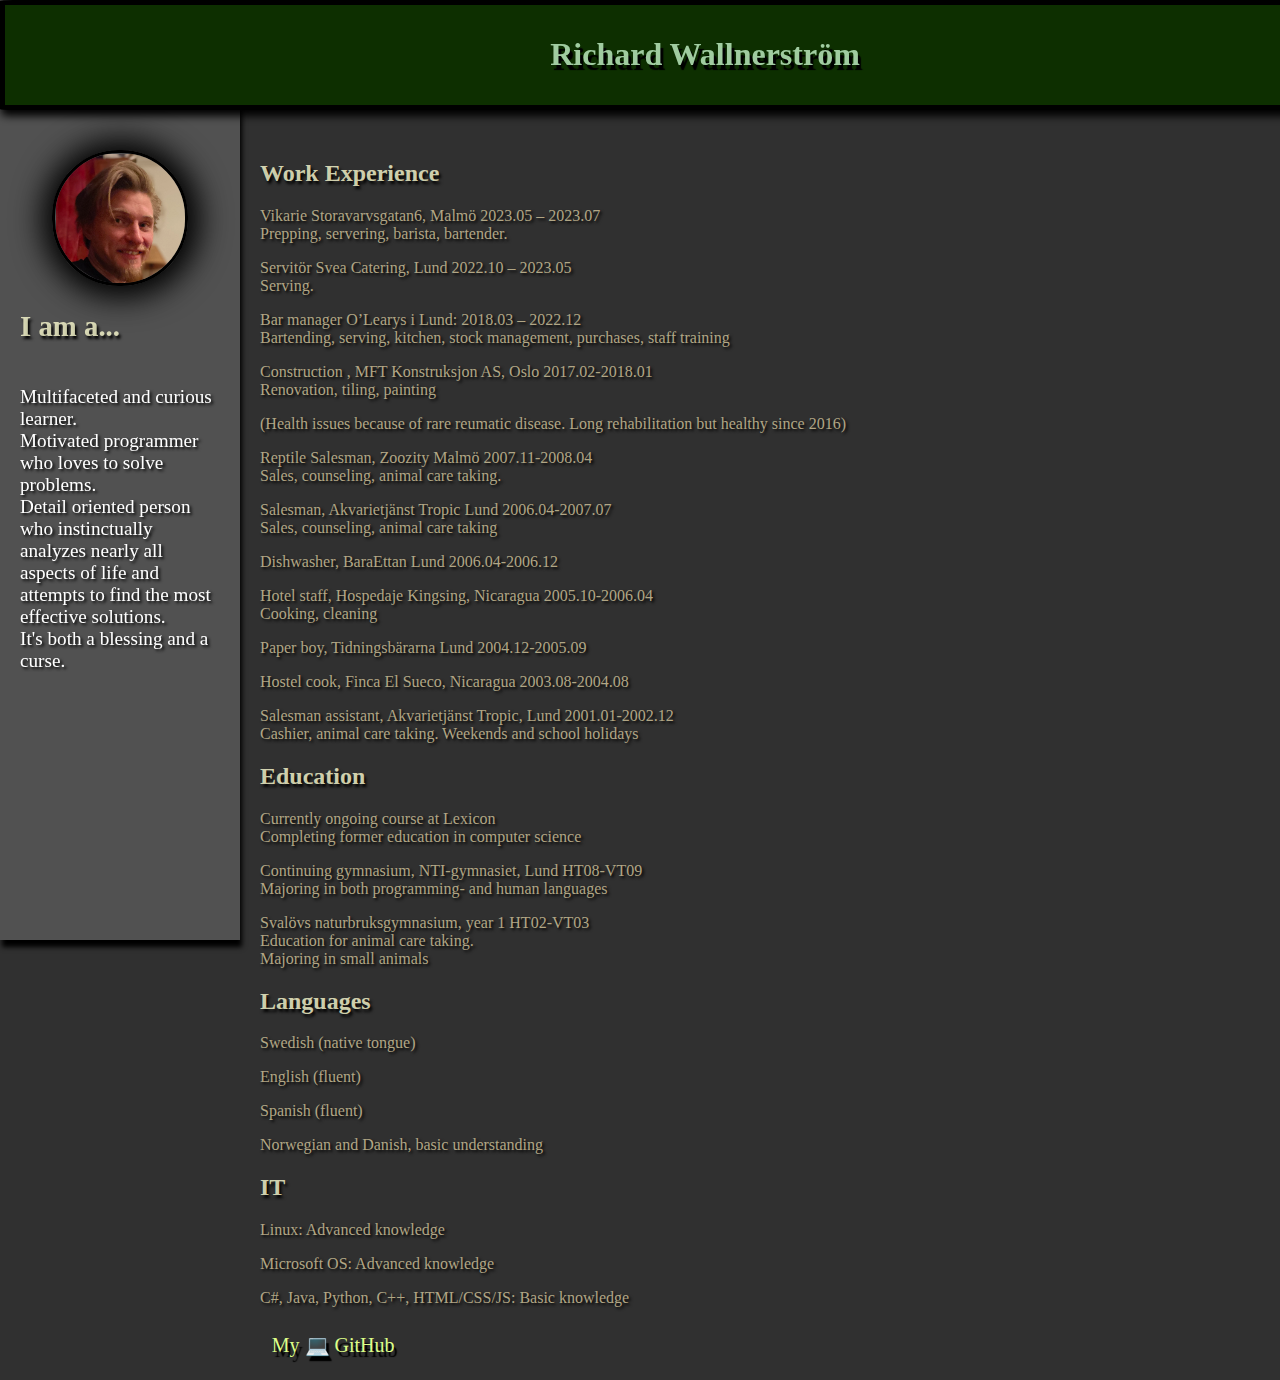
==== index.html @ 9d4956f6 "first linux commit" ====
<!DOCTYPE html>
<html lang="en">
<head>
    <meta charset="UTF-8">
    <meta name="viewport" content="width=device-width, initial-scale=1.0">
    <title>Richard Wallnerströms CV</title>
    <link rel="stylesheet" type="text/css" href="styles.css">
</head>
<body>
    <main>
        <header>
            <div class="topBar">
                <!-- Content for your top bar goes here -->
                <h1 class="text-with-border">Richard Wallnerström</h1>
            </div>
        </header>
        <div class="leftBar">
            <div class="image-container">
                <img src="images/profilepic.jpg" alt="placeholder" /> 
            </div>
            <div class="text-container">
                <h2>I am a...</h2> 
                <p> Multifaceted and curious learner. <br>
                    Motivated programmer who loves to solve problems. <br>
                    Detail oriented person who instinctually analyzes nearly all 
                    aspects of life and attempts to find the most effective solutions. <br> 
                    It's both a blessing and a curse.

                </p>
            </div>
        </div>
        <div class = "rightBar">
            <h2> Work Experience </h2>
            <p>Vikarie Storavarvsgatan6, Malmö 2023.05 – 2023.07<br>
                Prepping, servering, barista, bartender.</p>
            
            <p>Servitör Svea Catering, Lund 2022.10 – 2023.05<br>
                Serving.</p>
            
            <p>Bar manager O’Learys i Lund: 2018.03 – 2022.12<br>
                Bartending, serving, kitchen, stock management, purchases, staff training</p>
            
            <p>Construction , MFT Konstruksjon AS, Oslo 2017.02-2018.01<br>
                Renovation, tiling, painting</p>
            
            <p>(Health issues because of rare reumatic disease. Long rehabilitation but healthy since 2016)</p>
            
            <p>Reptile Salesman, Zoozity Malmö 2007.11-2008.04<br>
                Sales, counseling, animal care taking. </p>
            
            <p>Salesman, Akvarietjänst Tropic Lund 2006.04-2007.07<br>
                Sales, counseling, animal care taking</p>
            
            <p>Dishwasher, BaraEttan Lund 2006.04-2006.12<br></p>
            
            <p>Hotel staff, Hospedaje Kingsing, Nicaragua 2005.10-2006.04<br>
                Cooking, cleaning</p>
            
            <p>Paper boy, Tidningsbärarna Lund 2004.12-2005.09<br></p>
            
            <p>Hostel cook, Finca El Sueco, Nicaragua 2003.08-2004.08<br></p>
            
            <p>Salesman assistant, Akvarietjänst Tropic, Lund 2001.01-2002.12<br>
                Cashier, animal care taking. Weekends and school holidays</p>
            
            <h2>Education</h2>
            
            <p>Currently ongoing course at Lexicon<br>
                Completing former education in computer science</p>
            <p>Continuing gymnasium, NTI-gymnasiet, Lund HT08-VT09<br>
                Majoring in both programming- and human languages</p>
            
            <p>Svalövs naturbruksgymnasium, year 1 HT02-VT03<br>
            Education for animal care taking. <br> 
            Majoring in small animals</p>
            
            <h2>Languages</h2>
            
            <p>Swedish (native tongue)</p>
            
            <p>English (fluent)</p>
            
            <p>Spanish (fluent)</p>
            
            <p>Norwegian and Danish, basic understanding</p>
                        
            <h2>IT</h2>
            
            <p>Linux: Advanced knowledge</p>

            <p>Microsoft OS: Advanced knowledge</p>
            
            <p>C#, Java, Python, C++, HTML/CSS/JS: Basic knowledge</p>
                        
                <footer>
                            <a href="https://github.com/RichardWallnerstrom">
                                <span aria-hidden="true">My &#x1F4BB; GitHub</span>
                            </a>
                </footer>         
        </div>

    </main>
</body>
</html>
---- styles.css ----
body {
    margin: 0;
    padding: 0 0 0 20px;
    display: flex;
    background-color: #000000cf;
    color: rgb(177, 166, 133);
}
main {
    margin-left: 220px; 
    padding: 20px 0px 0px 0px; 
}
h1 {
    color: rgb(160, 204, 160);
    text-shadow: 3px 5px 1px #000000;
    text-decoration: solid;
    margin-left: 100px;
}
h2 {
    color: rgba(248, 248, 205, 0.822);
    text-shadow: 2px 3px 3px #000000;
    text-decoration: solid;
}
p {
    text-shadow: 2px 2px 3px #000000;
    text-decoration: solid;
}
.topBar {
    display: flex;
    box-shadow: 2px 5px 8px 1px black;
    border: 5px solid black;
    border-radius: 1%;
    position: fixed;
    top: 0;
    left: 0;
    margin: 0px;
    width: 100%;
    background-color: #0d2f00; 
    color: white; 
    padding: 10px; 
    justify-content: center ;
    z-index: 1000;
}
.rightBar {
    padding: 20px; 
    margin: 100px 0 0 0;
}
.leftBar {
    position: fixed;
    top: 0;
    left: 0;
    height: 100%; 
    width: 200px; 
    background-color: #8888885f; 
    color: white;
    box-shadow: 2px 7px 5px black;
    display: flex;
    flex-direction: column;
    align-items: center;
    padding: 20px; 
    font-size: 1.2em;

}
.image-container {
    margin-top: 130px;
    display: flex;
    justify-content: center;
    align-items: center;
    width: 130px;
    height: 130px; 
    box-shadow: 1px 1px 30px 11px black;
    border-radius: 49%; 
    border: 3px solid black; 
    overflow: hidden; /* Clip the content inside the circular border */
}
.text-container {
    display: flex;
    flex-direction: column;
    justify-content: center;
}

img {
    min-width: 100%;
    max-width: 100%; 
    position: relative;
    width: 100px;
    top: 10px;
    left: 1px;
    filter: brightness(1.1);
}
footer {
    font-size: 2rem;
}
a, span {
    text-decoration: none;
    color: rgb(222, 255, 137);
    text-shadow: 3px 5px 1px #000000;
    text-decoration: solid;
    font-size: 20px;
    margin-left: 1%;
}
a :hover {
    text-decoration: none;
    color: rgb(143, 107, 254);
    text-shadow: 3px 5px 10px 20px #000000;
    font-size: 23px;
}
a :active {
    text-decoration: none;
    color: rgb(204, 177, 160);
    text-shadow: 3px 5px 1px #000000;
    text-decoration: solid;
    font-size: 20px;
}

 
a :visited {
    text-decoration: none;
    color: rgb(160, 204, 160);
    text-shadow: 3px 5px 1px #000000;
    text-decoration: solid;
    font-size: 20px;
}
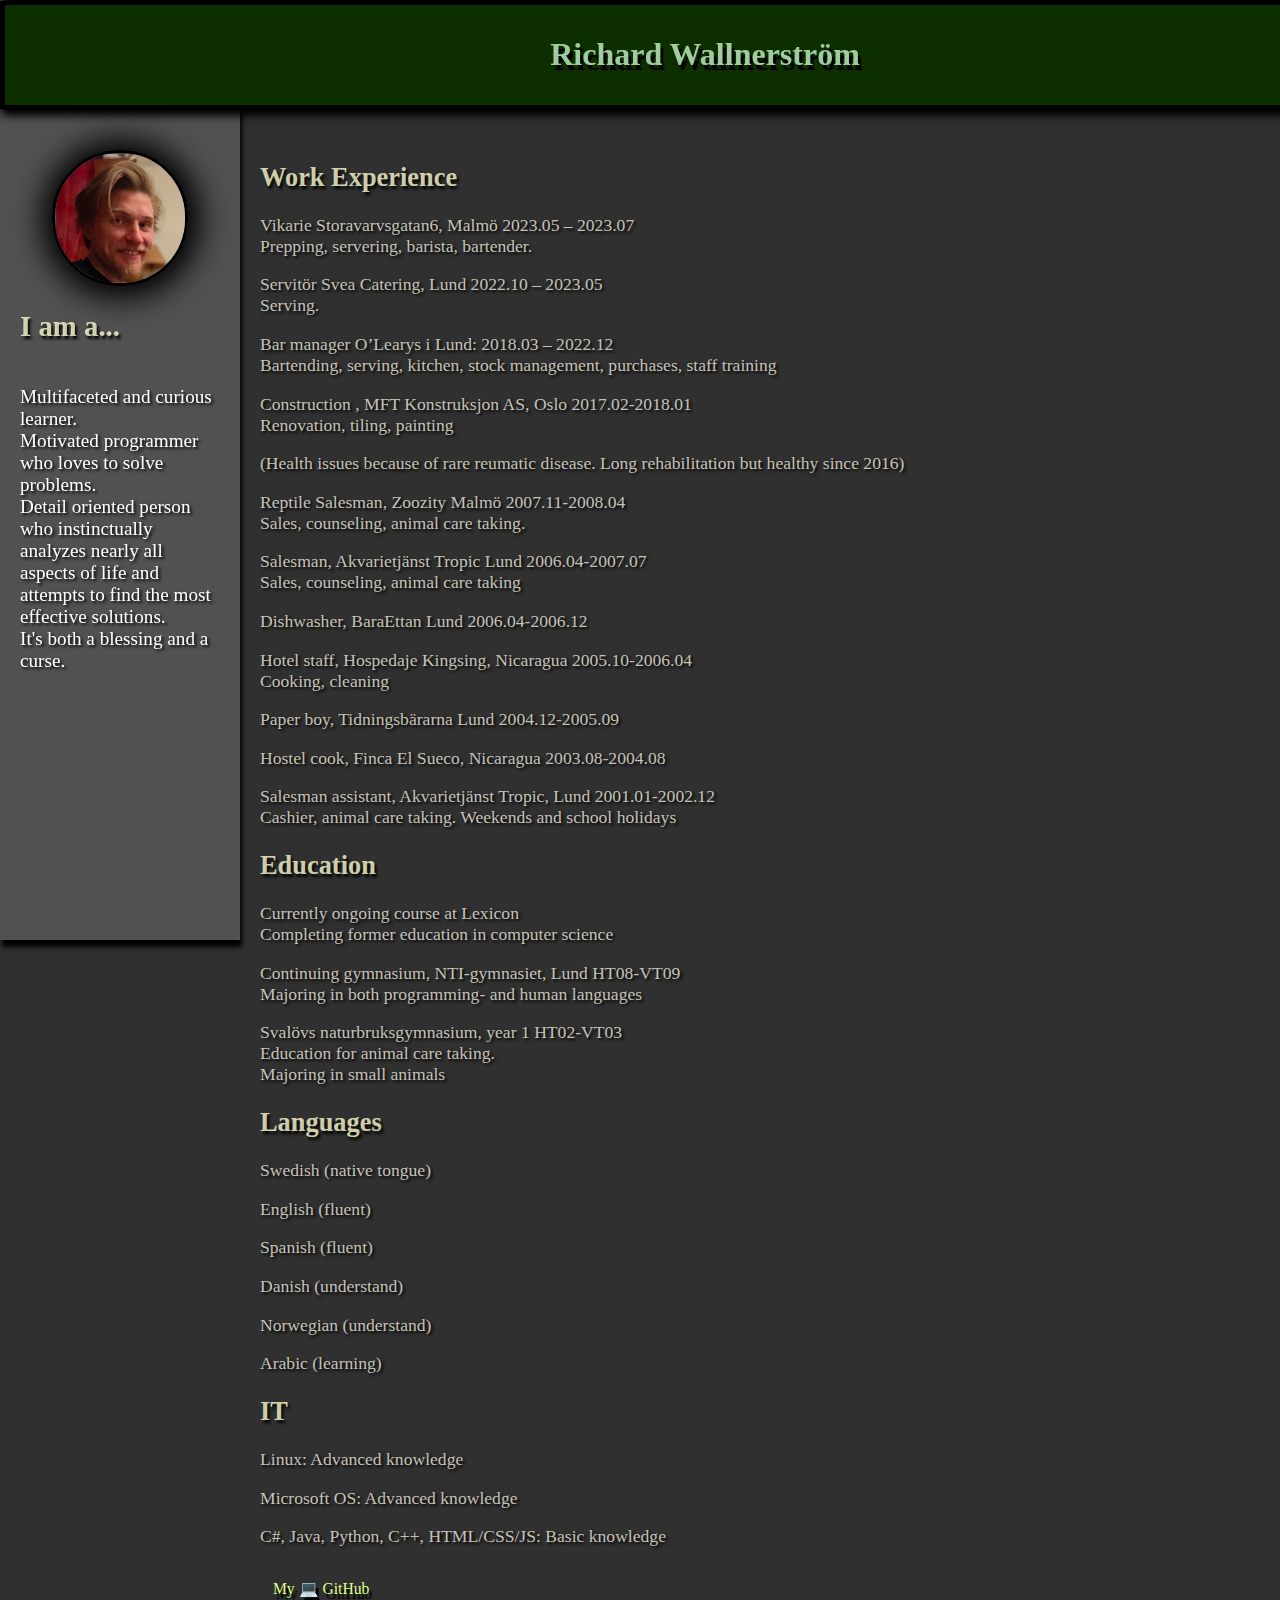
==== commit e5f835e2: "body p color. cleanup" ====
--- a/index.html
+++ b/index.html
@@ -10,7 +10,6 @@
     <main>
         <header>
             <div class="topBar">
-                <!-- Content for your top bar goes here -->
                 <h1 class="text-with-border">Richard Wallnerström</h1>
             </div>
         </header>
@@ -24,8 +23,7 @@
                     Motivated programmer who loves to solve problems. <br>
                     Detail oriented person who instinctually analyzes nearly all 
                     aspects of life and attempts to find the most effective solutions. <br> 
-                    It's both a blessing and a curse.
-
+                    It's both a blessing and a curse. <br>
                 </p>
             </div>
         </div>
@@ -82,7 +80,12 @@
             
             <p>Spanish (fluent)</p>
             
-            <p>Norwegian and Danish, basic understanding</p>
+            <p>Danish (understand)</p> 
+
+            <p>Norwegian (understand)</p>
+
+            <p>Arabic (learning)</p>
+
                         
             <h2>IT</h2>
             
--- a/styles.css
+++ b/styles.css
@@ -3,7 +3,8 @@
     padding: 0 0 0 20px;
     display: flex;
     background-color: #000000cf;
-    color: rgb(177, 166, 133);
+    color: rgb(197, 194, 184);
+    
 }
 main {
     margin-left: 220px; 
@@ -43,6 +44,7 @@
 .rightBar {
     padding: 20px; 
     margin: 100px 0 0 0;
+    font-size: 1.1em;
 }
 .leftBar {
     position: fixed;
@@ -95,14 +97,14 @@
     color: rgb(222, 255, 137);
     text-shadow: 3px 5px 1px #000000;
     text-decoration: solid;
-    font-size: 20px;
+    font-size: 0.7em;
     margin-left: 1%;
 }
 a :hover {
     text-decoration: none;
-    color: rgb(143, 107, 254);
+    color: rgb(255, 196, 0);
     text-shadow: 3px 5px 10px 20px #000000;
-    font-size: 23px;
+    font-size: 0.8em;
 }
 a :active {
     text-decoration: none;
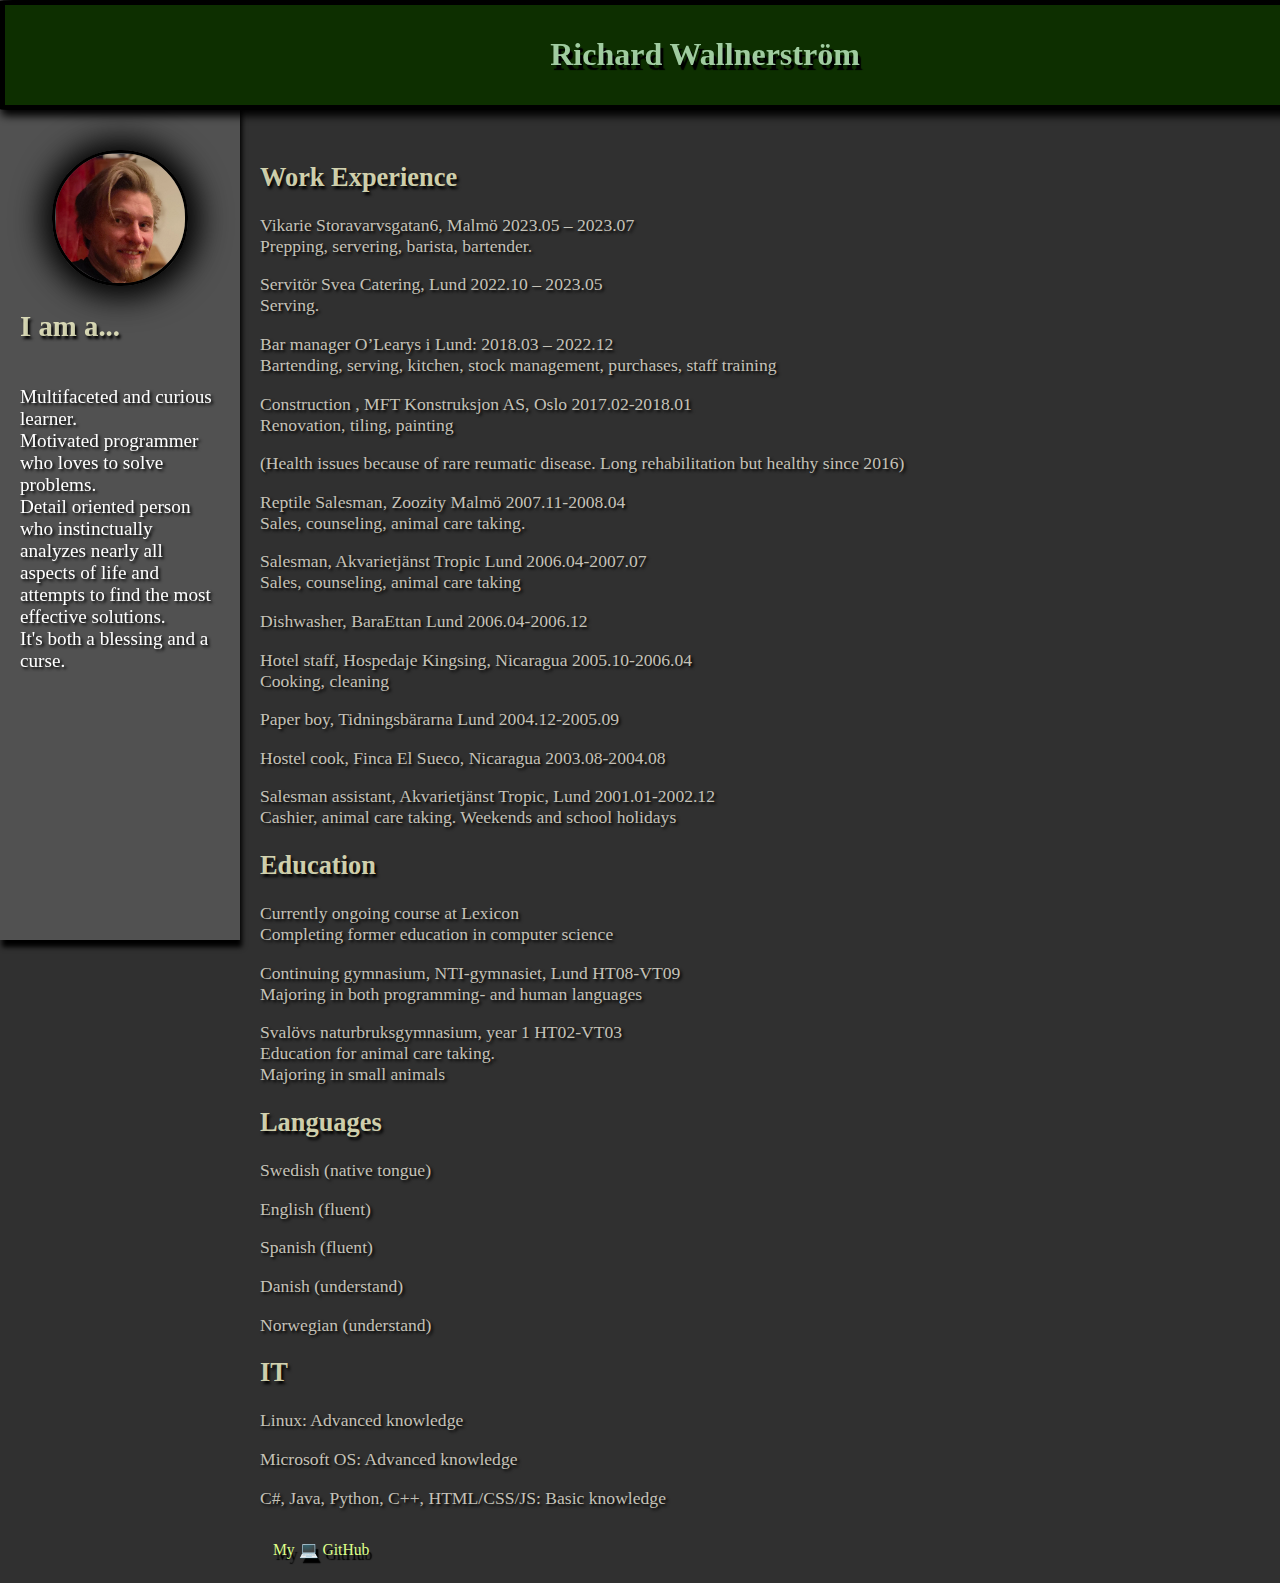
==== commit 2d8be81a: "changed top bar to not follow screen" ====
--- a/index.html
+++ b/index.html
@@ -84,8 +84,6 @@
 
             <p>Norwegian (understand)</p>
 
-            <p>Arabic (learning)</p>
-
                         
             <h2>IT</h2>
             
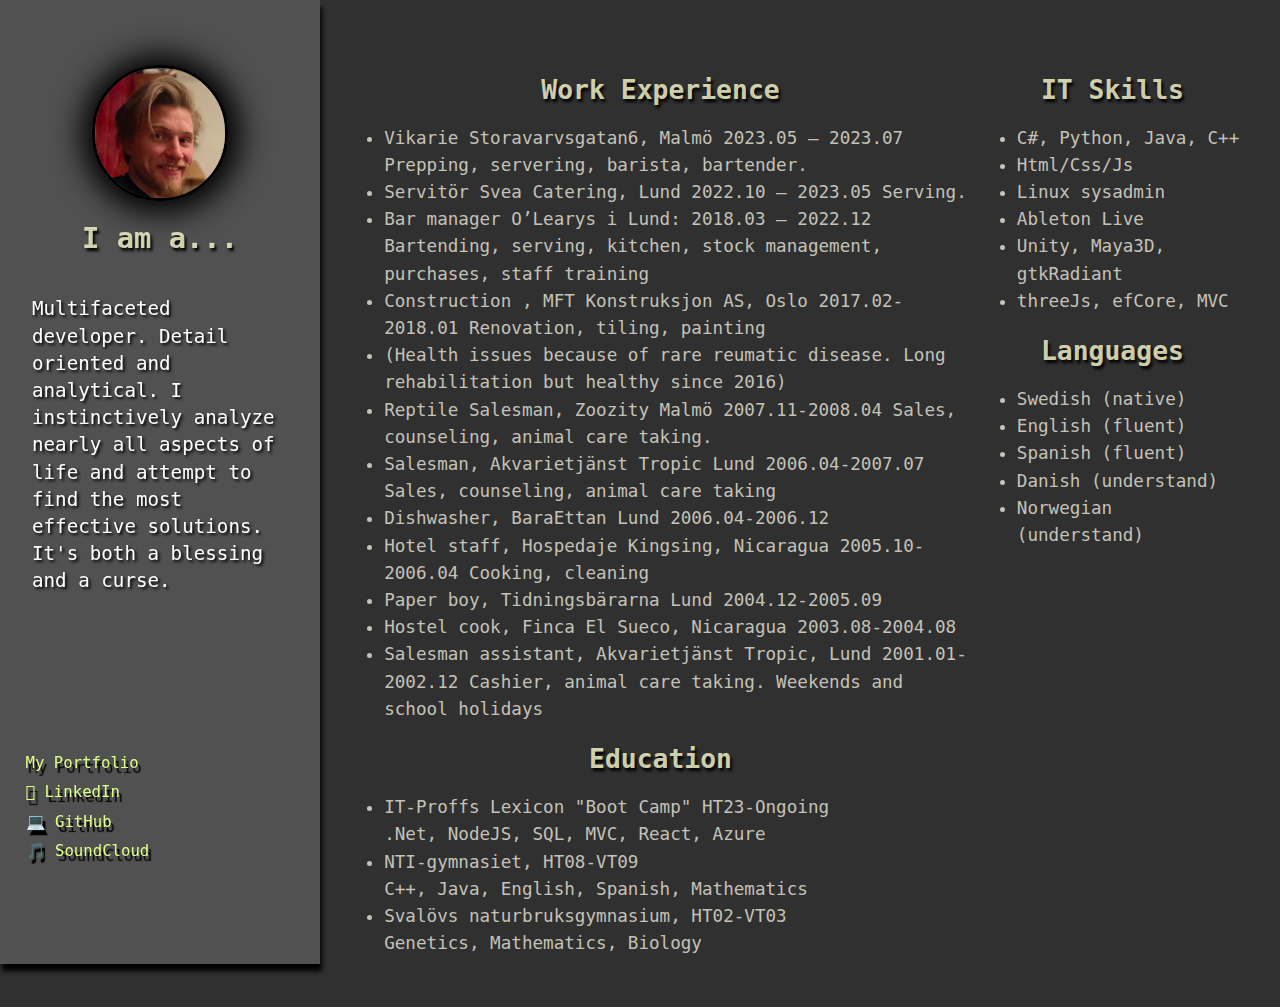
==== commit 4b0f38c3: "new layout" ====
--- a/index.html
+++ b/index.html
@@ -1,105 +1,136 @@
 <!DOCTYPE html>
 <html lang="en">
-<head>
-    <meta charset="UTF-8">
-    <meta name="viewport" content="width=device-width, initial-scale=1.0">
-    <title>Richard Wallnerströms CV</title>
-    <link rel="stylesheet" type="text/css" href="styles.css">
-</head>
-<body>
-    <main>
-        <header>
-            <div class="topBar">
-                <h1 class="text-with-border">Richard Wallnerström</h1>
-            </div>
-        </header>
-        <div class="leftBar">
-            <div class="image-container">
-                <img src="images/profilepic.jpg" alt="placeholder" /> 
-            </div>
-            <div class="text-container">
-                <h2>I am a...</h2> 
-                <p> Multifaceted and curious learner. <br>
-                    Motivated programmer who loves to solve problems. <br>
-                    Detail oriented person who instinctually analyzes nearly all 
-                    aspects of life and attempts to find the most effective solutions. <br> 
-                    It's both a blessing and a curse. <br>
-                </p>
-            </div>
-        </div>
-        <div class = "rightBar">
-            <h2> Work Experience </h2>
-            <p>Vikarie Storavarvsgatan6, Malmö 2023.05 – 2023.07<br>
-                Prepping, servering, barista, bartender.</p>
-            
-            <p>Servitör Svea Catering, Lund 2022.10 – 2023.05<br>
-                Serving.</p>
-            
-            <p>Bar manager O’Learys i Lund: 2018.03 – 2022.12<br>
-                Bartending, serving, kitchen, stock management, purchases, staff training</p>
-            
-            <p>Construction , MFT Konstruksjon AS, Oslo 2017.02-2018.01<br>
-                Renovation, tiling, painting</p>
-            
-            <p>(Health issues because of rare reumatic disease. Long rehabilitation but healthy since 2016)</p>
-            
-            <p>Reptile Salesman, Zoozity Malmö 2007.11-2008.04<br>
-                Sales, counseling, animal care taking. </p>
-            
-            <p>Salesman, Akvarietjänst Tropic Lund 2006.04-2007.07<br>
-                Sales, counseling, animal care taking</p>
-            
-            <p>Dishwasher, BaraEttan Lund 2006.04-2006.12<br></p>
-            
-            <p>Hotel staff, Hospedaje Kingsing, Nicaragua 2005.10-2006.04<br>
-                Cooking, cleaning</p>
-            
-            <p>Paper boy, Tidningsbärarna Lund 2004.12-2005.09<br></p>
-            
-            <p>Hostel cook, Finca El Sueco, Nicaragua 2003.08-2004.08<br></p>
-            
-            <p>Salesman assistant, Akvarietjänst Tropic, Lund 2001.01-2002.12<br>
-                Cashier, animal care taking. Weekends and school holidays</p>
-            
-            <h2>Education</h2>
-            
-            <p>Currently ongoing course at Lexicon<br>
-                Completing former education in computer science</p>
-            <p>Continuing gymnasium, NTI-gymnasiet, Lund HT08-VT09<br>
-                Majoring in both programming- and human languages</p>
-            
-            <p>Svalövs naturbruksgymnasium, year 1 HT02-VT03<br>
-            Education for animal care taking. <br> 
-            Majoring in small animals</p>
-            
-            <h2>Languages</h2>
-            
-            <p>Swedish (native tongue)</p>
-            
-            <p>English (fluent)</p>
-            
-            <p>Spanish (fluent)</p>
-            
-            <p>Danish (understand)</p> 
+	<head>
+		<meta charset="UTF-8" />
+		<meta name="viewport" content="width=device-width, initial-scale=1.0" />
+		<title>Richard Wallnerströms CV</title>
+		<link rel="stylesheet" type="text/css" href="styles.css" />
+	</head>
+	<body>
+		<main>
+			<div class="bottomBar">
+				<div class="leftBar">
+					<div class="image-container">
+						<img src="/images/profilepic.jpg" alt="placeholder" />
+					</div>
+					<div class="text-container">
+						<h2>I am a...</h2>
+						<p>
+							Multifaceted developer. Detail oriented and analytical. I
+							instinctively analyze nearly all aspects of life and attempt to
+							find the most effective solutions. <br />
+							It's both a blessing and a curse. <br />
+						</p>
+					</div>
+				</div>
+				<div class="rightBar">
+					<div class="rightBarLeftSplit">
+						<h2>Work Experience</h2>
+						<ul>
+							<li>
+								Vikarie Storavarvsgatan6, Malmö 2023.05 – 2023.07 Prepping,
+								servering, barista, bartender.
+							</li>
 
-            <p>Norwegian (understand)</p>
+							<li>Servitör Svea Catering, Lund 2022.10 – 2023.05 Serving.</li>
 
-                        
-            <h2>IT</h2>
-            
-            <p>Linux: Advanced knowledge</p>
+							<li>
+								Bar manager O’Learys i Lund: 2018.03 – 2022.12 Bartending,
+								serving, kitchen, stock management, purchases, staff training
+							</li>
 
-            <p>Microsoft OS: Advanced knowledge</p>
-            
-            <p>C#, Java, Python, C++, HTML/CSS/JS: Basic knowledge</p>
-                        
-                <footer>
-                            <a href="https://github.com/RichardWallnerstrom">
-                                <span aria-hidden="true">My &#x1F4BB; GitHub</span>
-                            </a>
-                </footer>         
-        </div>
+							<li>
+								Construction , MFT Konstruksjon AS, Oslo 2017.02-2018.01
+								Renovation, tiling, painting
+							</li>
 
-    </main>
-</body>
+							<li>
+								(Health issues because of rare reumatic disease. Long
+								rehabilitation but healthy since 2016)
+							</li>
+
+							<li>
+								Reptile Salesman, Zoozity Malmö 2007.11-2008.04 Sales,
+								counseling, animal care taking.
+							</li>
+
+							<li>
+								Salesman, Akvarietjänst Tropic Lund 2006.04-2007.07 Sales,
+								counseling, animal care taking
+							</li>
+
+							<li>Dishwasher, BaraEttan Lund 2006.04-2006.12</li>
+
+							<li>
+								Hotel staff, Hospedaje Kingsing, Nicaragua 2005.10-2006.04
+								Cooking, cleaning
+							</li>
+
+							<li>Paper boy, Tidningsbärarna Lund 2004.12-2005.09</li>
+
+							<li>Hostel cook, Finca El Sueco, Nicaragua 2003.08-2004.08</li>
+
+							<li>
+								Salesman assistant, Akvarietjänst Tropic, Lund 2001.01-2002.12
+								Cashier, animal care taking. Weekends and school holidays
+							</li>
+						</ul>
+						<h2>Education</h2>
+						<ul>
+							<li>
+								IT-Proffs Lexicon "Boot Camp" HT23-Ongoing <br />
+								.Net, NodeJS, SQL, MVC, React, Azure
+							</li>
+							<li>
+								NTI-gymnasiet, HT08-VT09 <br />
+								C++, Java, English, Spanish, Mathematics
+							</li>
+							<li>
+								Svalövs naturbruksgymnasium, HT02-VT03 <br />
+								Genetics, Mathematics, Biology
+							</li>
+						</ul>
+					</div>
+
+					<div class="rightBarRightSplit">
+						<h2>IT Skills</h2>
+						<ul>
+							<li>C#, Python, Java, C++</li>
+							<li>Html/Css/Js</li>
+							<li>Linux sysadmin</li>
+							<li>Ableton Live</li>
+							<li>Unity, Maya3D, gtkRadiant</li>
+							<li>threeJs, efCore, MVC</li>
+						</ul>
+						<h2>Languages</h2>
+						<ul>
+							<li>Swedish (native)</li>
+							<li>English (fluent)</li>
+							<li>Spanish (fluent)</li>
+							<li>Danish (understand)</li>
+							<li>Norwegian (understand)</li>
+						</ul>
+					</div>
+				</div>
+			</div>
+			<footer>
+				<nav>
+					<a href="http://wallnerstrom.com/portfolio.html" target="_blank">
+						<span aria-hidden="true">My Portfolio</span>
+					</a>
+					<a
+						href="https://www.linkedin.com/in/richard-wallnerstrom"
+						target="_blank">
+						<span aria-hidden="true">&#xF472; LinkedIn</span>
+					</a>
+					<a href="https://github.com/RichardWallnerstrom" target="_blank">
+						<span aria-hidden="true">&#x1F4BB; GitHub</span>
+					</a>
+					<a href="https://soundcloud.com/normanbeatsmotel" target="_blank">
+						<span aria-hidden="true">&#x1F3B5; SoundCloud</span>
+					</a>
+				</nav>
+			</footer>
+		</main>
+	</body>
 </html>
--- a/styles.css
+++ b/styles.css
@@ -1,124 +1,122 @@
 body {
-    margin: 0;
-    padding: 0 0 0 20px;
-    display: flex;
-    background-color: #000000cf;
-    color: rgb(197, 194, 184);
-    
+	margin: 0;
+	padding: 0 0 0 20px;
+	display: flex;
+	background-color: #000000cf;
+	color: rgb(197, 194, 184);
+	line-height: 170%;
+	font-family: "monospace", "Times New Roman", "sans-serif", system-ui,
+		Helvetica, Arial, sans-serif;
 }
 main {
-    margin-left: 220px; 
-    padding: 20px 0px 0px 0px; 
+	margin-left: 11%;
+	padding: 20px 0px 0px 0px;
 }
 h1 {
-    color: rgb(160, 204, 160);
-    text-shadow: 3px 5px 1px #000000;
-    text-decoration: solid;
-    margin-left: 100px;
+	color: rgb(160, 204, 160);
+	text-shadow: 3px 5px 1px #000000;
+	text-decoration: solid;
+	margin-left: 100px;
 }
 h2 {
-    color: rgba(248, 248, 205, 0.822);
-    text-shadow: 2px 3px 3px #000000;
-    text-decoration: solid;
+	color: rgba(248, 248, 205, 0.822);
+	text-shadow: 2px 3px 3px #000000;
+	text-decoration: solid;
+	text-align: center;
 }
 p {
-    text-shadow: 2px 2px 3px #000000;
-    text-decoration: solid;
+	text-shadow: 2px 2px 3px #000000;
+	text-decoration: solid;
 }
-.topBar {
-    display: flex;
-    box-shadow: 2px 5px 8px 1px black;
-    border: 5px solid black;
-    border-radius: 1%;
-    position: fixed;
-    top: 0;
-    left: 0;
-    margin: 0px;
-    width: 100%;
-    background-color: #0d2f00; 
-    color: white; 
-    padding: 10px; 
-    justify-content: center ;
-    z-index: 1000;
+.bottomBar {
+	display: flex;
+	flex-direction: row;
 }
 .rightBar {
-    padding: 20px; 
-    margin: 100px 0 0 0;
-    font-size: 1.1em;
+	padding: 2rem;
+	margin: 0.1rem 0 0 12vw;
+	font-size: 1.1em;
+	display: grid;
+	grid-template-columns: 70% 30%;
 }
 .leftBar {
-    position: fixed;
-    top: 0;
-    left: 0;
-    height: 100%; 
-    width: 200px; 
-    background-color: #8888885f; 
-    color: white;
-    box-shadow: 2px 7px 5px black;
-    display: flex;
-    flex-direction: column;
-    align-items: center;
-    padding: 20px; 
-    font-size: 1.2em;
-
+	position: fixed;
+	top: 0;
+	left: 0;
+	height: 100%;
+	width: 20vw;
+	background-color: #8888885f;
+	color: white;
+	box-shadow: 2px 7px 5px black;
+	display: flex;
+	flex-direction: column;
+	align-items: center;
+	padding: 2rem;
+	font-size: 1.2em;
 }
 .image-container {
-    margin-top: 130px;
-    display: flex;
-    justify-content: center;
-    align-items: center;
-    width: 130px;
-    height: 130px; 
-    box-shadow: 1px 1px 30px 11px black;
-    border-radius: 49%; 
-    border: 3px solid black; 
-    overflow: hidden; /* Clip the content inside the circular border */
+	margin-top: 13%;
+	display: flex;
+	justify-content: center;
+	align-items: center;
+	width: 130px;
+	height: 130px;
+	box-shadow: 1px 1px 30px 11px black;
+	border-radius: 49%;
+	border: 3px solid black;
+	overflow: hidden; /* Clip the content inside the circular border */
 }
 .text-container {
-    display: flex;
-    flex-direction: column;
-    justify-content: center;
+	display: flex;
+	flex-direction: column;
+	justify-content: center;
 }
 
 img {
-    min-width: 100%;
-    max-width: 100%; 
-    position: relative;
-    width: 100px;
-    top: 10px;
-    left: 1px;
-    filter: brightness(1.1);
+	min-width: 100%;
+	max-width: 100%;
+	position: relative;
+	width: 100px;
+	top: 10px;
+	left: 1px;
+	filter: brightness(1.1);
 }
 footer {
-    font-size: 2rem;
+	font-size: 2rem;
+	position: fixed;
+	left: 2%;
+	bottom: 4%;
 }
-a, span {
-    text-decoration: none;
-    color: rgb(222, 255, 137);
-    text-shadow: 3px 5px 1px #000000;
-    text-decoration: solid;
-    font-size: 0.7em;
-    margin-left: 1%;
+nav {
+	display: flex;
+	flex-direction: column;
+}
+a,
+span {
+	text-decoration: none;
+	color: rgb(222, 255, 137);
+	text-shadow: 3px 5px 1px #000000;
+	text-decoration: solid;
+	font-size: 0.7em;
 }
 a :hover {
-    text-decoration: none;
-    color: rgb(255, 196, 0);
-    text-shadow: 3px 5px 10px 20px #000000;
-    font-size: 0.8em;
+	text-decoration: none;
+	color: rgb(255, 196, 0);
+	text-shadow: 3px 5px 10px 20px #000000;
+	font-size: 0.8em;
 }
 a :active {
-    text-decoration: none;
-    color: rgb(204, 177, 160);
-    text-shadow: 3px 5px 1px #000000;
-    text-decoration: solid;
-    font-size: 20px;
+	text-decoration: none;
+	color: rgb(204, 177, 160);
+	text-shadow: 3px 5px 1px #000000;
+	text-decoration: solid;
+	font-size: 20px;
 }
 
- 
 a :visited {
-    text-decoration: none;
-    color: rgb(160, 204, 160);
-    text-shadow: 3px 5px 1px #000000;
-    text-decoration: solid;
-    font-size: 20px;
-}+	text-decoration: none;
+	color: rgb(160, 204, 160);
+	text-shadow: 3px 5px 1px #000000;
+	text-decoration: solid;
+	font-size: 20px;
+}
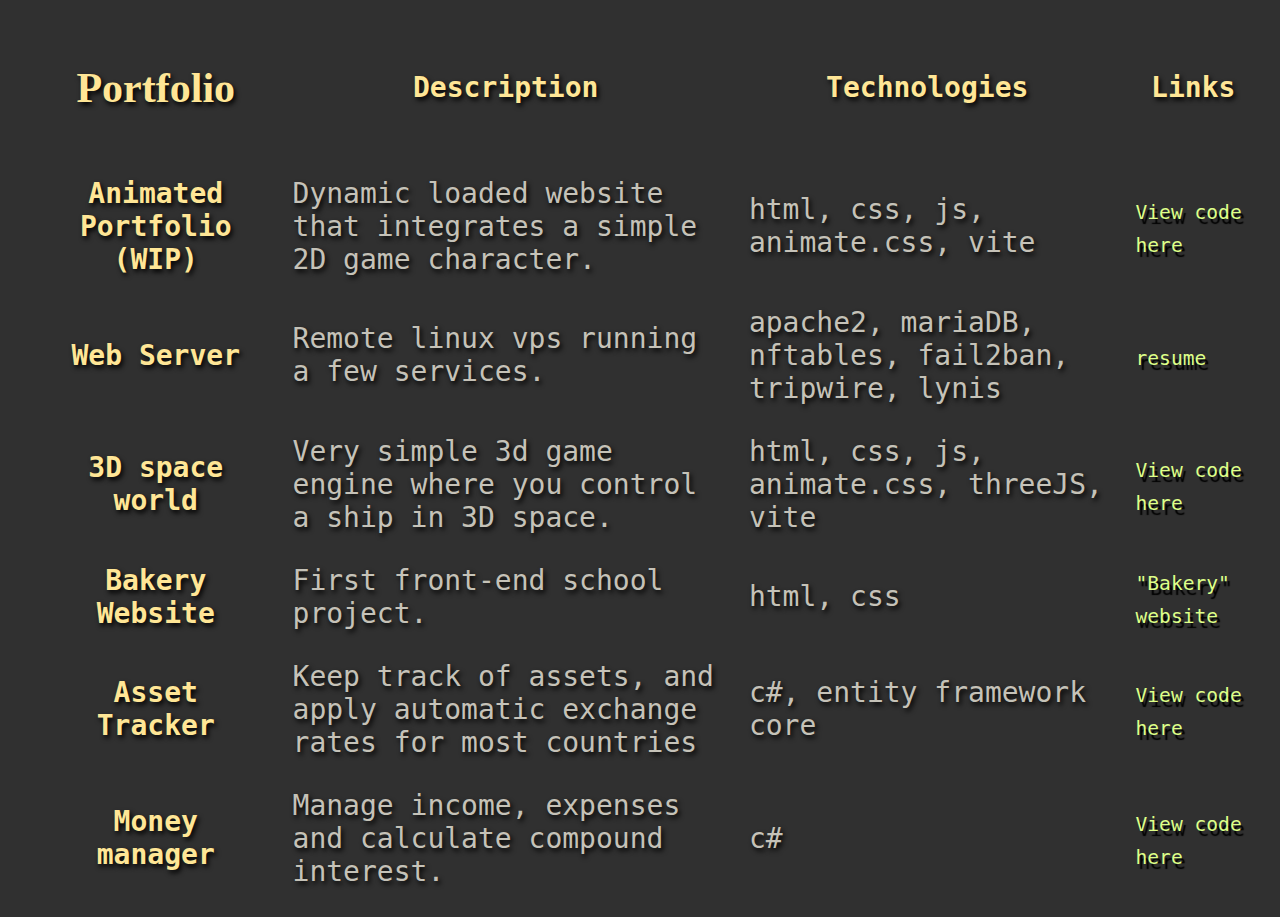
==== commit e7feb8b5: "colors" ====
--- a/index.html
+++ b/index.html
@@ -3,134 +3,100 @@
 	<head>
 		<meta charset="UTF-8" />
 		<meta name="viewport" content="width=device-width, initial-scale=1.0" />
-		<title>Richard Wallnerströms CV</title>
-		<link rel="stylesheet" type="text/css" href="styles.css" />
+		<title>Richard Wallnerströms Portfolio</title>
+		<link rel="stylesheet" type="text/css" href="portfolio.css" />
 	</head>
 	<body>
 		<main>
-			<div class="bottomBar">
-				<div class="leftBar">
-					<div class="image-container">
-						<img src="/images/profilepic.jpg" alt="placeholder" />
-					</div>
-					<div class="text-container">
-						<h2>I am a...</h2>
-						<p>
-							Multifaceted developer. Detail oriented and analytical. I
-							instinctively analyze nearly all aspects of life and attempt to
-							find the most effective solutions. <br />
-							It's both a blessing and a curse. <br />
-						</p>
-					</div>
-				</div>
-				<div class="rightBar">
-					<div class="rightBarLeftSplit">
-						<h2>Work Experience</h2>
-						<ul>
-							<li>
-								Vikarie Storavarvsgatan6, Malmö 2023.05 – 2023.07 Prepping,
-								servering, barista, bartender.
-							</li>
-
-							<li>Servitör Svea Catering, Lund 2022.10 – 2023.05 Serving.</li>
-
-							<li>
-								Bar manager O’Learys i Lund: 2018.03 – 2022.12 Bartending,
-								serving, kitchen, stock management, purchases, staff training
-							</li>
-
-							<li>
-								Construction , MFT Konstruksjon AS, Oslo 2017.02-2018.01
-								Renovation, tiling, painting
-							</li>
-
-							<li>
-								(Health issues because of rare reumatic disease. Long
-								rehabilitation but healthy since 2016)
-							</li>
-
-							<li>
-								Reptile Salesman, Zoozity Malmö 2007.11-2008.04 Sales,
-								counseling, animal care taking.
-							</li>
-
-							<li>
-								Salesman, Akvarietjänst Tropic Lund 2006.04-2007.07 Sales,
-								counseling, animal care taking
-							</li>
-
-							<li>Dishwasher, BaraEttan Lund 2006.04-2006.12</li>
-
-							<li>
-								Hotel staff, Hospedaje Kingsing, Nicaragua 2005.10-2006.04
-								Cooking, cleaning
-							</li>
-
-							<li>Paper boy, Tidningsbärarna Lund 2004.12-2005.09</li>
-
-							<li>Hostel cook, Finca El Sueco, Nicaragua 2003.08-2004.08</li>
-
-							<li>
-								Salesman assistant, Akvarietjänst Tropic, Lund 2001.01-2002.12
-								Cashier, animal care taking. Weekends and school holidays
-							</li>
-						</ul>
-						<h2>Education</h2>
-						<ul>
-							<li>
-								IT-Proffs Lexicon "Boot Camp" HT23-Ongoing <br />
-								.Net, NodeJS, SQL, MVC, React, Azure
-							</li>
-							<li>
-								NTI-gymnasiet, HT08-VT09 <br />
-								C++, Java, English, Spanish, Mathematics
-							</li>
-							<li>
-								Svalövs naturbruksgymnasium, HT02-VT03 <br />
-								Genetics, Mathematics, Biology
-							</li>
-						</ul>
-					</div>
-
-					<div class="rightBarRightSplit">
-						<h2>IT Skills</h2>
-						<ul>
-							<li>C#, Python, Java, C++</li>
-							<li>Html/Css/Js</li>
-							<li>Linux sysadmin</li>
-							<li>Ableton Live</li>
-							<li>Unity, Maya3D, gtkRadiant</li>
-							<li>threeJs, efCore, MVC</li>
-						</ul>
-						<h2>Languages</h2>
-						<ul>
-							<li>Swedish (native)</li>
-							<li>English (fluent)</li>
-							<li>Spanish (fluent)</li>
-							<li>Danish (understand)</li>
-							<li>Norwegian (understand)</li>
-						</ul>
-					</div>
-				</div>
-			</div>
-			<footer>
-				<nav>
-					<a href="http://wallnerstrom.com/portfolio.html" target="_blank">
-						<span aria-hidden="true">My Portfolio</span>
-					</a>
-					<a
-						href="https://www.linkedin.com/in/richard-wallnerstrom"
-						target="_blank">
-						<span aria-hidden="true">&#xF472; LinkedIn</span>
-					</a>
-					<a href="https://github.com/RichardWallnerstrom" target="_blank">
-						<span aria-hidden="true">&#x1F4BB; GitHub</span>
-					</a>
-					<a href="https://soundcloud.com/normanbeatsmotel" target="_blank">
-						<span aria-hidden="true">&#x1F3B5; SoundCloud</span>
-					</a>
-				</nav>
-			</footer>
+			<table>
+				<thead>
+					<tr>
+						<th id="smallPortfolioHeader">
+							<h2>Portfolio</h2>
+						</th>
+						<th>Description</th>
+						<th>Technologies</th>
+						<th>Links</th>
+					</tr>
+				</thead>
+				<tr>
+					<th>Animated Portfolio (WIP)</th>
+					<td>
+						Dynamic loaded website that integrates a simple 2D game character.
+					</td>
+					<td>html, css, js, animate.css, vite</td>
+					<td>
+						<a
+							href="https://github.com/RichardWallnerstrom/portfolio/tree/test"
+							target="_blank"
+							>View code here</a
+						>
+					</td>
+				</tr>
+				<tr>
+					<th>Web Server</th>
+					<td>Remote linux vps running a few services.</td>
+					<td>apache2, mariaDB, nftables, fail2ban, tripwire, lynis</td>
+					<td>
+						<a href="http://wallnerstrom.com/resume.html" target="_blank"
+							>resume</a
+						>
+					</td>
+				</tr>
+				<tr>
+					<th>3D space world</th>
+					<td>
+						Very simple 3d game engine where you control a ship in 3D space.
+					</td>
+					<td>html, css, js, animate.css, threeJS, vite</td>
+					<td>
+						<a
+							href="https://github.com/RichardWallnerstrom/portfolio/tree/test/src/spaceScene"
+							target="_blank"
+							>View code here</a
+						>
+					</td>
+				</tr>
+				<tr>
+					<th>Bakery Website</th>
+					<td>First front-end school project.</td>
+					<td>html, css</td>
+					<td>
+						<a
+							href="https://richardwallnerstrom.github.io/fakery/"
+							target="_blank"
+							>"Bakery" website</a
+						>
+					</td>
+				</tr>
+				<tr>
+					<th>Asset Tracker</th>
+					<td>
+						Keep track of assets, and apply automatic exchange rates for most
+						countries
+					</td>
+					<td>c#, entity framework core</td>
+					<td>
+						<a
+							href="https://github.com/RichardWallnerstrom/Lexicon-Week3.AssetTracker/tree/EFCoreBranch"
+							target="_blank"
+							>View code here</a
+						>
+					</td>
+				</tr>
+				<tr>
+					<th>Money manager</th>
+					<td>Manage income, expenses and calculate compound interest.</td>
+					<td>c#</td>
+					<td>
+						<a
+							href="https://github.com/RichardWallnerstrom/IndividualProject1.MoneyManager/blob/master/MoneyManager/Transaction.cs"
+							target="_blank"
+							>View code here</a
+						>
+					</td>
+				</tr>
+			</table>
 		</main>
 	</body>
 </html>
--- a/portfolio.css
+++ b/portfolio.css
@@ -0,0 +1,93 @@
+:root {
+	background-color: #000000cf;
+	font-size: 28px;
+}
+body {
+	margin: 0;
+	padding: 0 0 0 20px;
+	display: flex;
+	color: rgb(197, 194, 184);
+	text-shadow: 2px 3px 5px #000000;
+
+	font-size: 1rem;
+	font-family: "monospace", "Times New Roman", "sans-serif", system-ui,
+		Helvetica, Arial, sans-serif;
+}
+main,
+table {
+	width: 100%;
+	height: 100%;
+}
+th {
+	color: rgb(255, 230, 150);
+}
+main {
+	display: flex;
+	flex-direction: column;
+	justify-content: center;
+}
+table {
+	border-collapse: separate;
+	border-spacing: 1rem;
+}
+header {
+	display: flex;
+	box-shadow: 2px 5px 8px 1px black;
+	border: 5px solid black;
+	border-radius: 1%;
+
+	margin: 0px;
+	width: 100%;
+	background-color: #0d2f00;
+	color: white;
+	padding: 10px;
+	justify-content: center;
+	z-index: 1000;
+}
+#smallPorfolioHeader {
+	display: none;
+}
+footer {
+}
+h2 {
+	font-family: "Iceland", "Times New Roman", sans-serif;
+	text-shadow: 2px 3px 5px #000000;
+	text-decoration: solid;
+}
+a {
+	text-decoration: none;
+	color: rgb(222, 255, 137);
+	text-shadow: 3px 5px 1px #000000;
+	text-decoration: solid;
+	font-size: 0.7em;
+}
+a:hover {
+	color: rgb(255, 174, 0);
+	text-shadow: 3px 5px 10px 20px #000000;
+}
+a:active {
+	color: rgb(183, 78, 12);
+	text-shadow: 3px 5px 1px #000000;
+}
+
+a:visited {
+	color: rgb(160, 204, 160);
+	text-shadow: 3px 5px 1px #000000;
+}
+@media only screen and (max-width: 1000px) {
+	p,
+	td,
+	th,
+	a {
+		font-size: 0.6rem;
+	}
+	h2 {
+		line-height: 2.3vh;
+	}
+	header {
+		display: none;
+	}
+	#smallPortfolioHeader {
+		display: block;
+	}
+}
